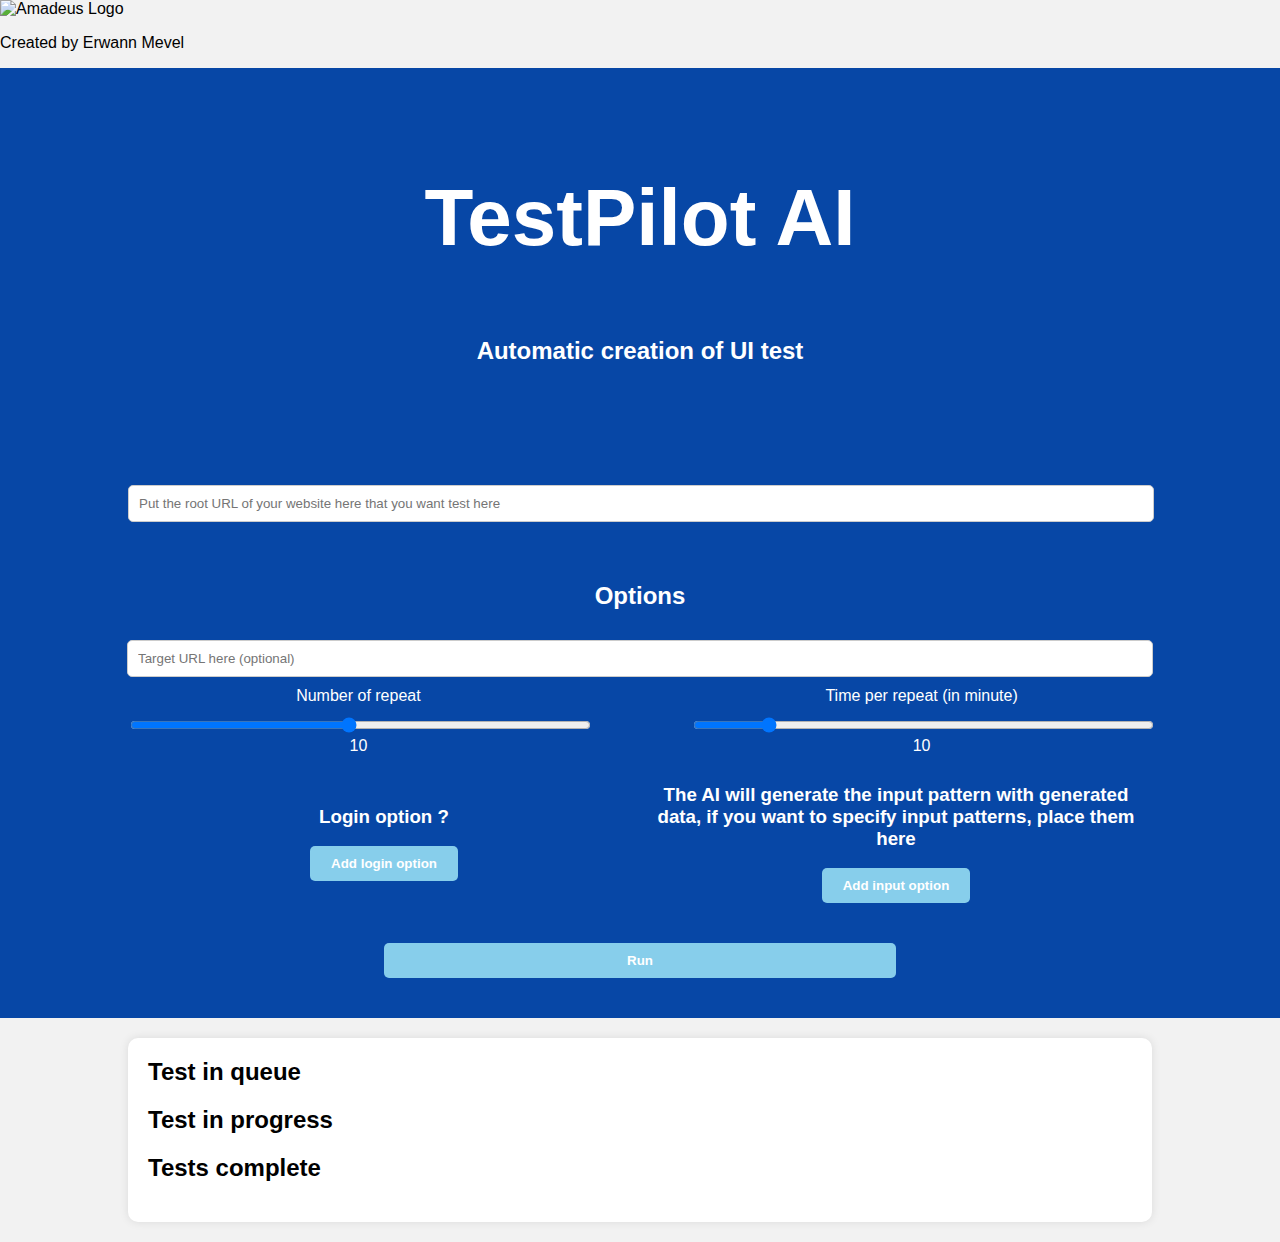
==== src/ui/home/index.html @ 6992d132 "Add files via upload" ====
<!DOCTYPE html>
<html lang="fr">

<head>
    <meta charset="UTF-8">
    <meta name="viewport" content="width=device-width, initial-scale=1.0">
    <title>TestPilot AI</title>
    <link rel="stylesheet" href="home/styles.css">
    <link rel="stylesheet" href="styles.css">
    <link rel="icon" href="favicon.ico">
</head>

<body>
    <header>
        <div class="logo">
            <img src="amadeus.png" alt="Amadeus Logo">
        </div>
        <div class="created-by">
            <p>Created by Erwann Mevel</p>
        </div>
    </header>
    <div class="header">
        <div class="title">
            <h1>TestPilot AI</h1>
            <h2>Automatic creation of UI test</h2>
        </div>
        <div class="input-section">
            <input type="text" placeholder="Put the root URL of your website here that you want test here"
                id="website-url">

            <div class="options">

                <h2>Options</h2>
                <input type="text" placeholder="Target URL here (optional)" id="target-url">

                <div class="sliders">
                    <div class="slider">
                        <label for="repeats">Number of repeat</label>
                        <input type="range" id="repeats" min="1" max="20" value="10">
                        <span id="repeats-value">10</span>
                    </div>
                    <div class="slider">
                        <label for="time-per-repeat">Time per repeat (in minute)</label>
                        <input type="range" id="time-per-repeat" min="1" max="60" value="10">
                        <span id="time-per-repeat-value">10</span>
                    </div>
                </div>
                
                <div class="option-input-container">

                    <div class="login-options" id="login-options">
                        <h3 id="login-option-title">Login option ?</h3>
                        <button id="login-button" class="login-button">Add login option</button>
                    </div>

                    <div class="input-options" id="input-options">
                        <h3 id="input-option-title">The AI will generate the input pattern with generated data, if you want to specify input patterns, place them here</h3>
                        
                        <button id="input-button" class="input-button">Add input option</button>
                    </div>

                </div>

                <button id="run-button">Run</button>
            </div>
        </div>
    </div>
    <div class="container">
        <div class="test-section">
            <div class="test-in-queue">
                <h2>Test in queue</h2>
                <div id="queue-card">
                </div>
            </div>
            <div class="test-in-progress">
                <h2>Test in progress</h2>
                <div id="test-card">
                </div>
            </div>
            <div class="tests-complete">
                <h2>Tests complete</h2>
                <div id="complete-card">
                </div>
            </div>
        </div>
    </div>
    <script type="module" src="scripts.js"></script>
    <script type="module" src="home/scripts.js"></script>
</body>

</html>
---- src/ui/home/styles.css ----
body {
    font-family: Arial, sans-serif;
    margin: 0;
    padding: 0;
    background-color: #f2f2f2;
}

h1 {
    font: 80px Arial, sans-serif;
    font-weight: bold;
}

.container {
    width: 80%;
    margin: 0 auto;
}

.header {
    background-color: #0747a6;
    color: white;
    text-align: center;
    display: flex;
    justify-content: space-between;
    flex-direction: column;
    align-items: center;
}

.title {
    margin: 50px 0;
    height: 100%;
    display: flex;
    flex-direction: column;
    justify-content: center;
    align-items: center;
}

.input-section {
    width: 80%;
    padding: 20px;
    margin: 20px 0;
    border-radius: 10px;
}

.input-section input[type="text"] {
    width: calc(100% - 20px);
    padding: 10px;
    margin: 10px 0;
    border-radius: 5px;
    border: 1px solid #ccc;
}

.options{
    display: flex;
    flex-direction: column;
    align-items: center;
    margin-top: 30px;
}

.sliders {
    display: flex;
    justify-content: space-between;
    width: 100%;
}

.slider {
    width: 45%;
}

.slider label {
    display: block;
    margin-bottom: 10px;
}

.slider input[type="range"] {
    width: 100%;
}

.option-input-container {
    display: flex;
    flex-direction: row;
    justify-content: space-between;
    align-items: center;
    width: 100%;
}

.input-options {
    display: flex;
    flex-direction: column;
    justify-content: space-between;
    align-items: center;
    width: 50%;
    margin-bottom: 30px;
    padding: 10px;
}

.input-button {
    width: 30%;
    padding: 10px;
    border-radius: 5px;
    border: none;
}

.input-holder {
    display: flex;
    justify-content: space-evenly;
    align-items: center;
    width: 80%;
}

.cross {
    display: flex;
    justify-content: center;
    align-items: center;
    cursor: pointer;
    color: white;
    background-color: inherit;
    width: 30px;
    height: 30px;
}

.cross:hover {
    background-color: inherit;
}

.login-options {
    display: flex;
    flex-direction: column;
    justify-content: space-between;
    align-items: center;
    width: 50%;
    margin-bottom: 30px;
    padding: 10px;
}

.login-holder {
    display: flex;
    justify-content: space-evenly;
    align-items: center;
    width: 80%;
}

.login-button {
    width: 30%;
    padding: 10px;
    border-radius: 5px;
    border: none;
}

.login-button:hover {
    background-color: #6DAFEA;
    color: white;
}

.label-login {
    margin-right: 10px;
    font: 20px Arial, sans-serif, bold;
}

#run-button {
    width: 50%;
    padding: 10px;
    border-radius: 5px;
    border: none;
    cursor: pointer;
}

.test-section {
    background-color: white;
    padding: 20px;
    margin: 20px 0;
    border-radius: 10px;
    box-shadow: 0 0 10px rgba(0, 0, 0, 0.1);
}

.test-section h2 {
    margin-top: 0;
}

.test-card {
    background-color: #f9f9f9;
    padding: 20px;
    margin: 10px 0;
    border-radius: 10px;
    border: 1px solid #ccc;
}

.progress-bar {
    position: relative;
    height: 20px;
    background-color: #e0e0e0;
    border-radius: 10px;
    margin: 10px 0;
}

.progress {
    height: 100%;
    background-color: #87CEEB;
    border-radius: 10px;
}

.progress-bar span {
    position: absolute;
    top: 50%;
    left: 50%;
    transform: translate(-50%, -50%);
}

.results {
    margin: 20px 0;
}

.results p {
    margin: 5px 0;
}

button {
    background-color: #87CEEB;
    color: rgb(255, 255, 255);
    border: none;
    padding: 10px 20px;
    border-radius: 5px;
    cursor: pointer;
    font-weight: bold;
}

button:hover {
    background-color: #6DAFEA;
}
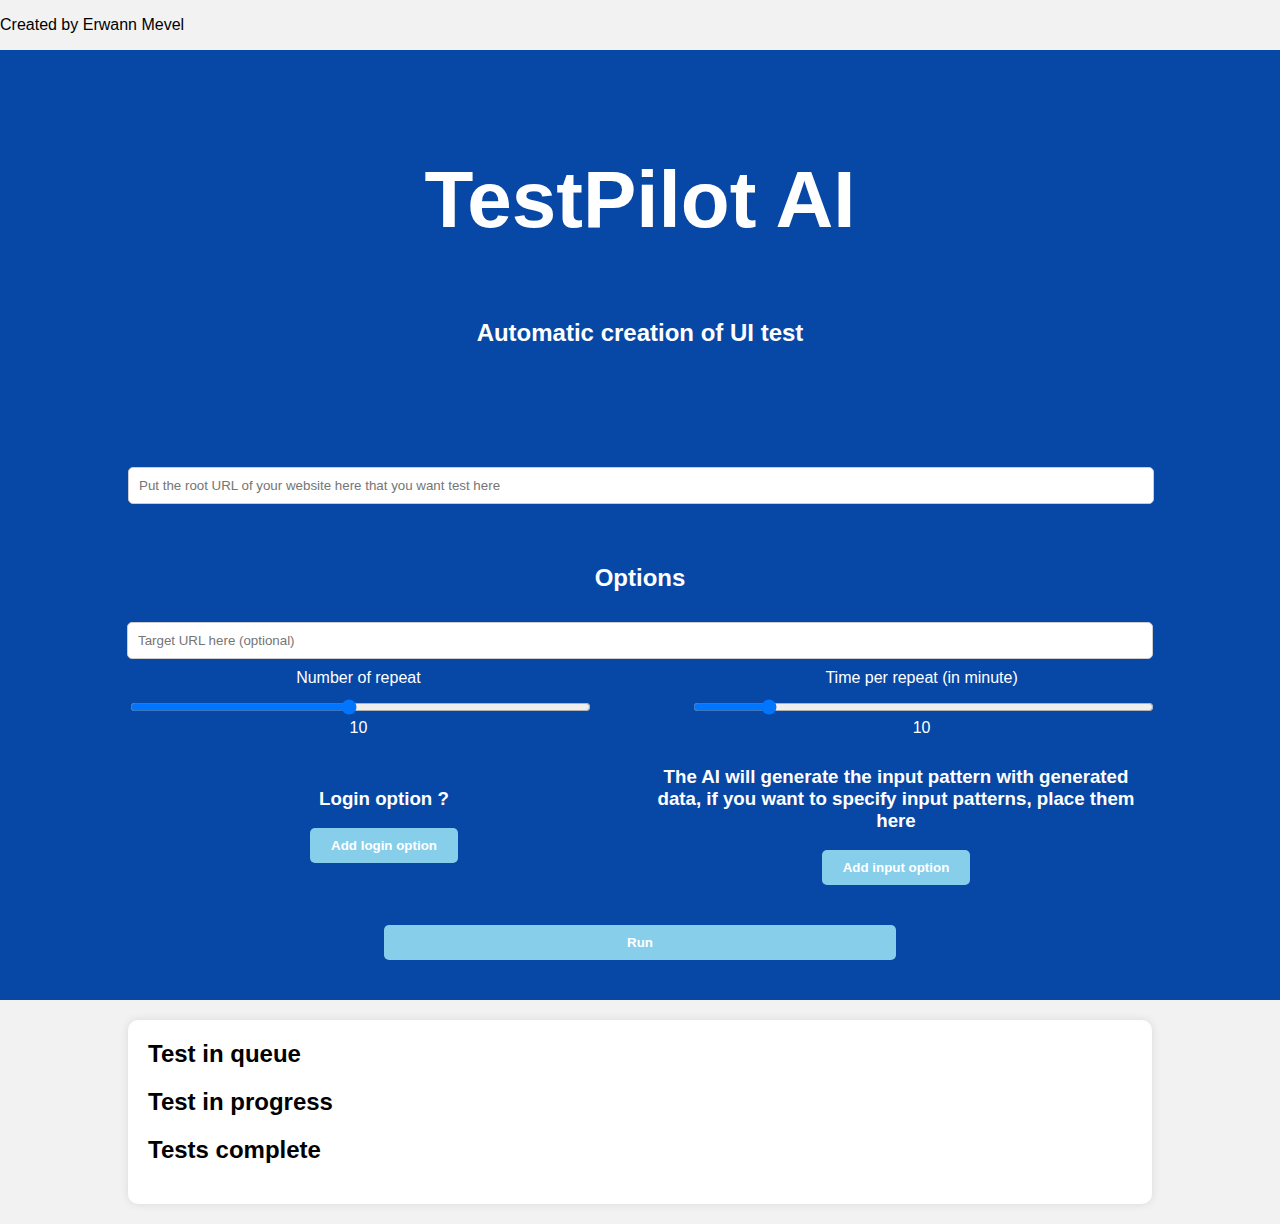
==== commit d80295f1: "Update index.html" ====
--- a/src/ui/home/index.html
+++ b/src/ui/home/index.html
@@ -13,7 +13,6 @@
 <body>
     <header>
         <div class="logo">
-            <img src="amadeus.png" alt="Amadeus Logo">
         </div>
         <div class="created-by">
             <p>Created by Erwann Mevel</p>
@@ -88,4 +87,4 @@
     <script type="module" src="home/scripts.js"></script>
 </body>
 
-</html>+</html>
